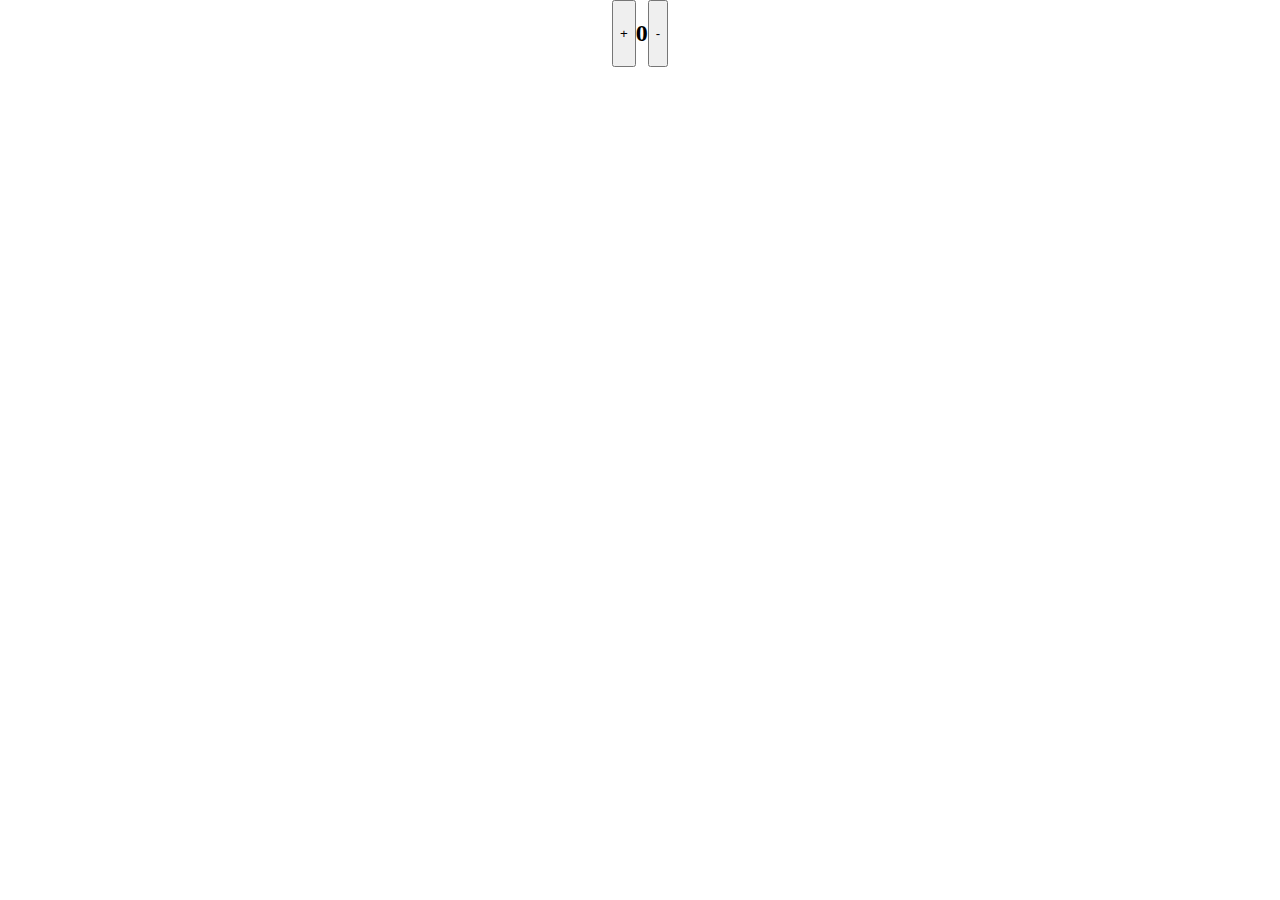
==== 2. Counter/index.html @ 6e645117 "Project Counter Added" ====
<!DOCTYPE html>
<html lang="en">
<head>
    <meta charset="UTF-8">
    <meta name="viewport" content="width=device-width, initial-scale=1.0">
    <title>Document</title>
    <link rel="stylesheet" href="./style.css">
</head>

<body>
    <main>
        <div class="container">
            <button class="increase">+</button>
            <h2 class="val">0</h2>
            <button class="decrease">-</button>
        </div>
    </main>

    <!-- Javascript -->
    <script src="./app.js"></script>
</body>
</html>
---- 2. Counter/style.css ----
body {
    margin: 0;
    padding: 0;
    box-sizing: border-box;
    height: 100%;
}

main{
    display: flex;
    justify-content: center;
    align-items: center;
    height: 100%;
}

.container{
    display: flex;
    text-align: center;
    justify-content: center;
}
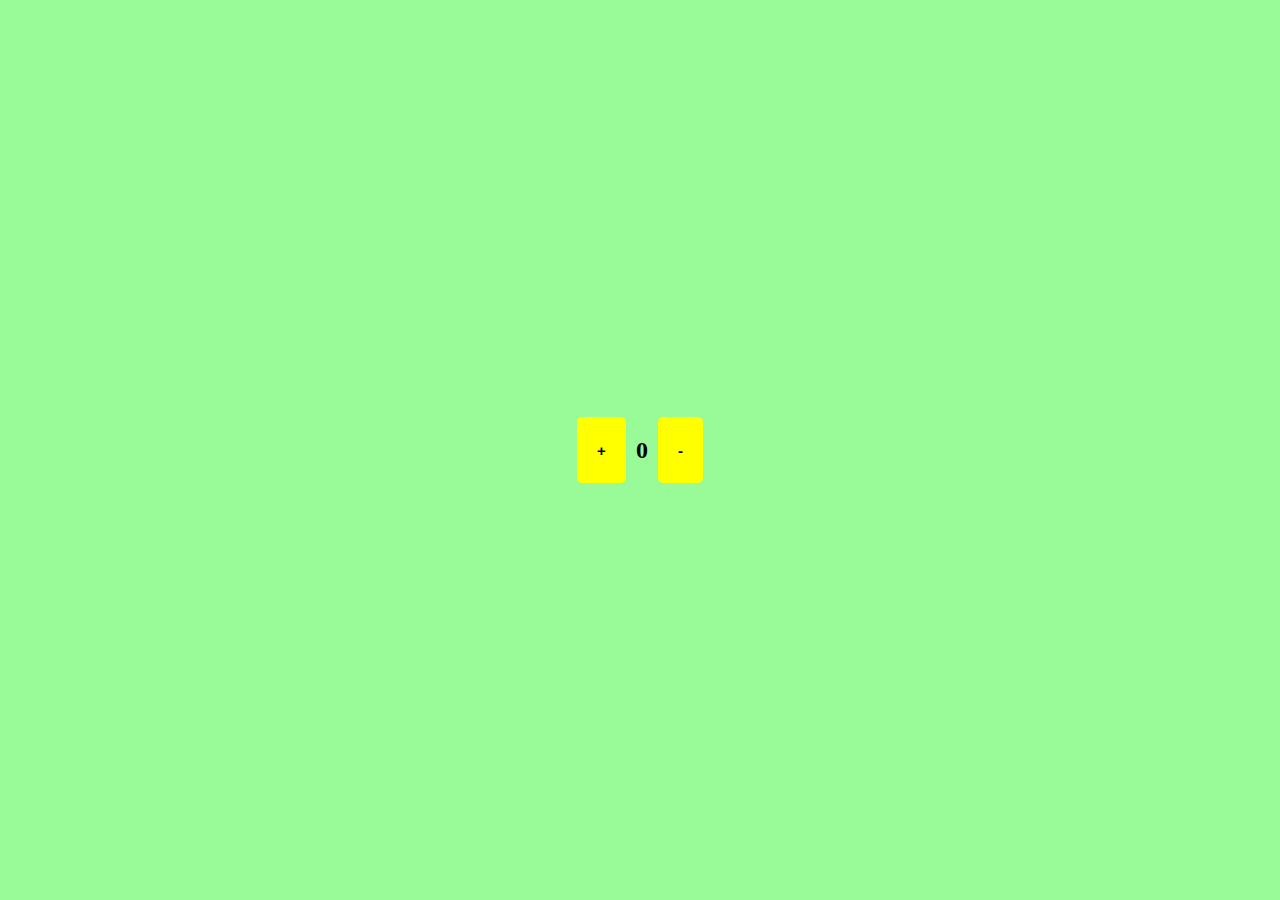
==== commit bc020922: "Counter Project css design completed" ====
--- a/2. Counter/index.html
+++ b/2. Counter/index.html
@@ -10,9 +10,9 @@
 <body>
     <main>
         <div class="container">
-            <button class="increase">+</button>
+            <button class="increase btn">+</button>
             <h2 class="val">0</h2>
-            <button class="decrease">-</button>
+            <button class="decrease btn">-</button>
         </div>
     </main>
 
--- a/2. Counter/style.css
+++ b/2. Counter/style.css
@@ -2,7 +2,8 @@
     margin: 0;
     padding: 0;
     box-sizing: border-box;
-    height: 100%;
+    height: 100vh;
+    background-color: palegreen;
 }
 
 main{
@@ -16,4 +17,14 @@
     display: flex;
     text-align: center;
     justify-content: center;
+    gap: 10px;
 }
+
+.btn{
+    font-size: 15px;
+    font-weight: bold;
+    border: none;
+    background-color: yellow;
+    border-radius: 5px;
+    padding: 5px 20px;
+}
